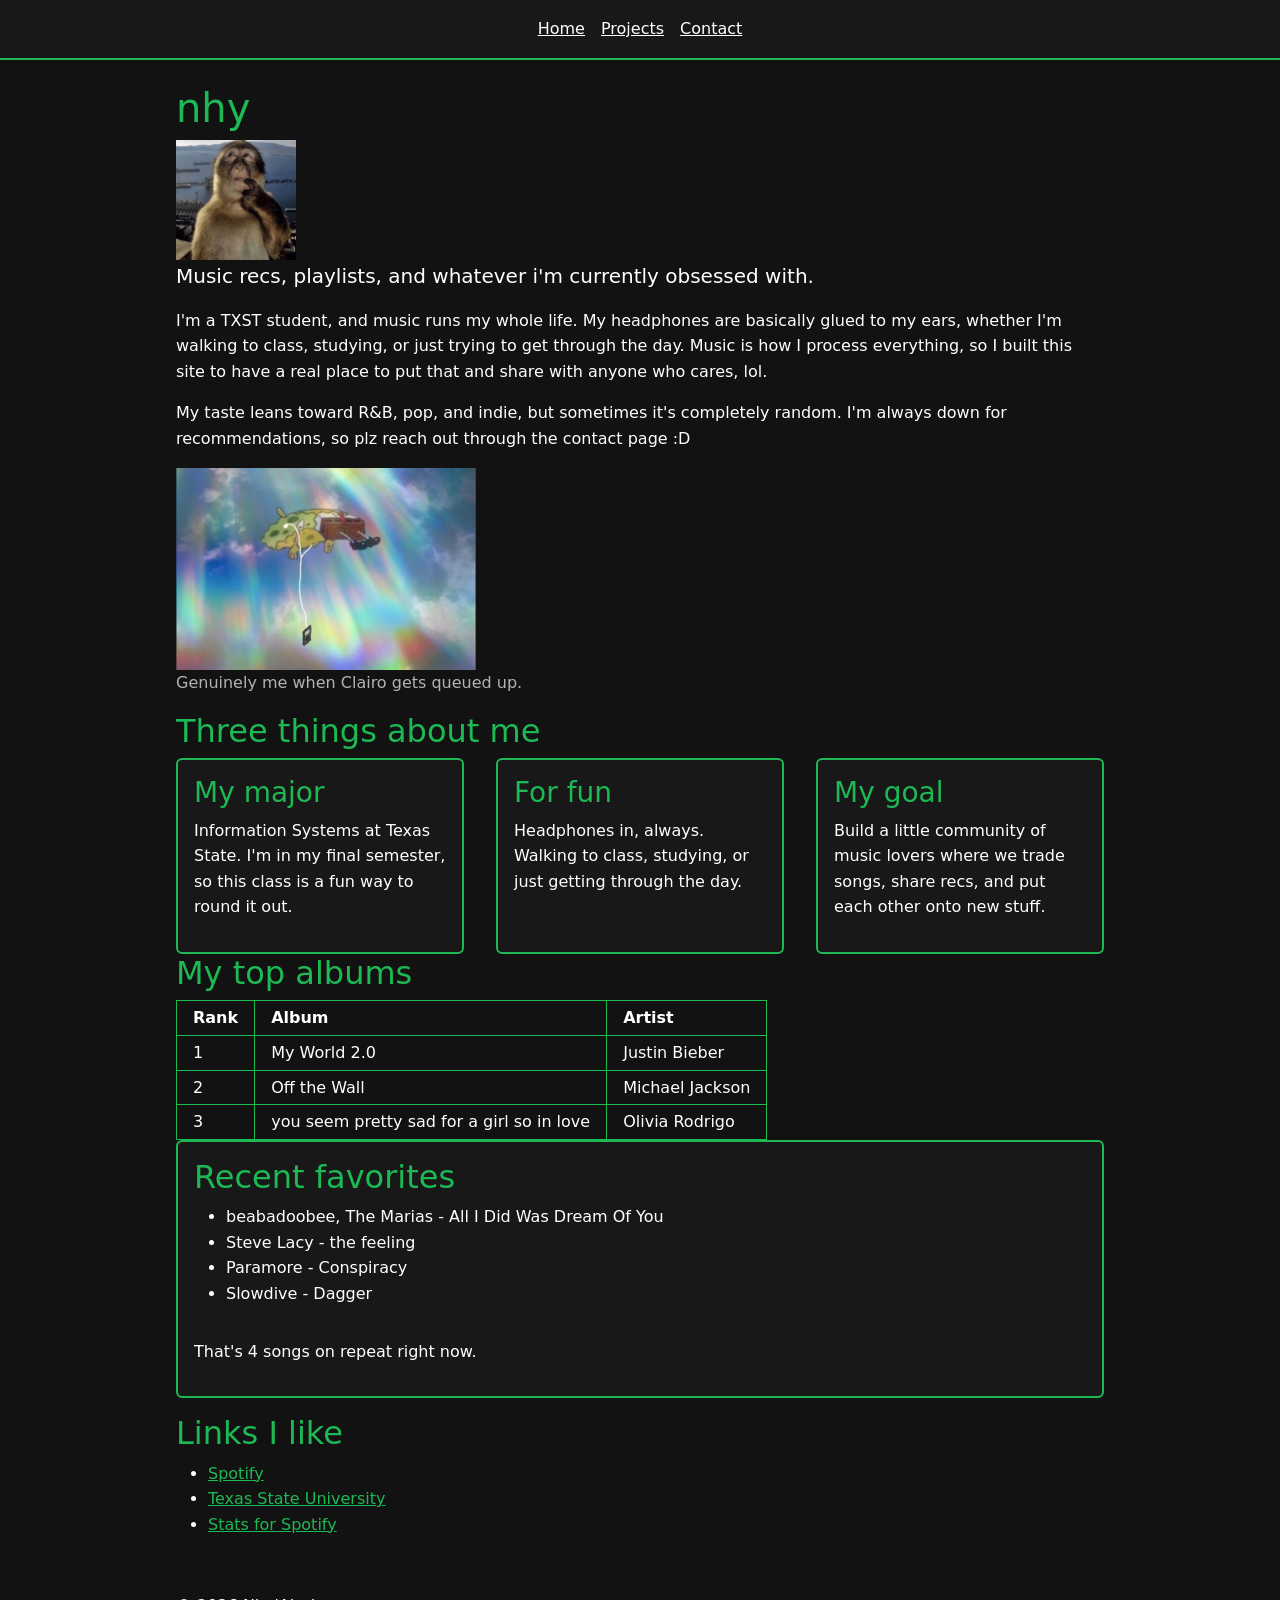
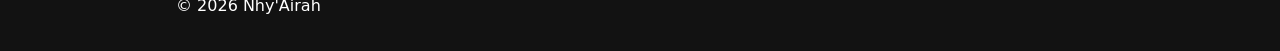
==== index.html @ c14b2f05 "first commit" ====
<!DOCTYPE html>
<html lang="en">
<head>
  <meta charset="UTF-8">
  <!-- A4 Checklist 3: the viewport meta tag. Every page needs it. -->
  <meta name="viewport" content="width=device-width, initial-scale=1">
  <title>nhy | Music Hub</title>
  <!-- Checklist 6: Bootstrap's link line, as in the Week 8 type-along. Your own styles.css comes after it. -->
  <link rel="stylesheet"
  href="https://cdn.jsdelivr.net/npm/bootstrap@5.3.3/dist/css/bootstrap.min.css">
  <!-- This line connects this page to styles.css -->
  <link rel="stylesheet" href="styles.css">
</head>
<body>
  <!-- A4 Checklist 1: the nav bar. The same nav sits on every page. -->
  <header>
    <nav class="container">
      <a href="index.html">Home</a>
      <a href="project.html">Projects</a>
      <a href="contact.html">Contact</a>
    </nav>
  </header>

  <!-- A4 Checklist 6: class="container" keeps the page centered -->
  <!-- Checklist 6: container py-4 keeps the page in the middle, with space above and below. -->
  <main class="container py-4">
    <h1>nhy</h1>
    <img src="images/monkey.jpg" alt="Funny monkey standing on its hind legs, my profile pic" width="120" height="120">
    <p id="intro">Music recs, playlists, and whatever i'm currently obsessed with.</p>
    <p>I'm a TXST student, and music runs my whole life. My headphones are basically glued to my ears, whether I'm walking to class, studying, or just trying to get through the day. Music is how I process everything, so I built this site to have a real place to put that and share with anyone who cares, lol.</p>
    <p>My taste leans toward R&amp;B, pop, and indie, but sometimes it's completely random. I'm always down for recommendations, so plz reach out through the contact page :D</p>

    <!-- Put your own photo in the images folder, then change src and alt -->
    <figure>
      <img src="images/sponge.jpg" alt="Spongebob floating while listening to music with headphones" width="300">
      <figcaption>Genuinely me when Clairo gets queued up.</figcaption>
    </figure>

    <h2>Three things about me</h2>
    <!-- A4 Checklist 2: three cards. On wider screens they sit in one row. -->
    <section class="cards">
      <div class="card">
        <h3>My major</h3>
        <p>Information Systems at Texas State. I'm in my final semester, so this class is a fun way to round it out.</p>
      </div>
      <div class="card">
        <h3>For fun</h3>
        <p>Headphones in, always. Walking to class, studying, or just getting through the day.</p>
      </div>
      <div class="card">
        <h3>My goal</h3>
        <p>Build a little community of music lovers where we trade songs, share recs, and put each other onto new stuff.</p>
      </div>
    </section>

    <h2>My top albums</h2>
    <table>
      <tr><th>Rank</th><th>Album</th><th>Artist</th></tr>
      <tr><td>1</td><td>My World 2.0</td><td>Justin Bieber</td></tr>
      <tr><td>2</td><td>Off the Wall</td><td>Michael Jackson</td></tr>
      <tr><td>3</td><td>you seem pretty sad for a girl so in love</td><td>Olivia Rodrigo</td></tr>
    </table>

    <!-- Checklist 6: card card-body mb-3 draws a box around the list. -->
    <section class="card card-body mb-3">
      <!-- Checklist 7: on a page of your own site, write a heading of your own here. -->
      <h2>Recent favorites</h2>

      <!-- Checklist 1: this list is EMPTY on purpose. script.js builds its items from the array.
           Do not type li items in here. -->
      <ul id="list"></ul>

      <!-- Checklist 1: the empty count line. script.js writes it. -->
      <p id="count" class="mt-3"></p>
    </section>

    <h2>Links I like</h2>
    <ul>
      <li><a href="https://www.spotify.com" target="_blank" rel="noopener">Spotify</a></li>
      <li><a href="https://www.txst.edu" target="_blank" rel="noopener">Texas State University</a></li>
      <li><a href="https://www.statsforspotify.com/track/top" target="_blank" rel="noopener">Stats for Spotify</a></li>
    </ul>
  </main>

  <footer class="container">
    <p>&copy; 2026 Nhy'Airah</p>
  </footer>

  <!-- Checklist 1: link script.js at the end of body, after the list. -->
  <script src="script.js"></script>

  <!-- Disclosure: (Anthropic) Claude was used to help adapt the starter files
       to my music site and to check my work against the Assignment 4 and 5 checklists. -->
</body>
</html>
---- styles.css ----
/* ================================================================
   styles.css: one stylesheet for all three pages.
   Flexbox or Grid? Flexbox lines items up in ONE direction, like
   books on a shelf: the nav and the three cards. Grid places items
   in rows AND columns at once, like a chessboard: the projects.
   Mobile-first: the rules at the top are the phone layout.
   The @media block at the bottom adds columns on wider screens.
   Each "Checklist" comment matches a row of the A4 checklist.
   Checklist 7: check it in the DevTools device toolbar, at 375px
   (one column, no sideways scrolling) and at 1280px (columns).
   ================================================================ */

/* Disclosure: (Anthropic) Claude was used to help adapt the starter
   files to my music site, pick the Spotify-style colors, and check my
   work against the Assignment 4 checklist. */

/* Make widths behave. Leave this line as it is. */
* { box-sizing: border-box; }

/* Your variables: change a color here, and the whole site follows */
:root {
  --brand: #1db954;
  --bg: #121212;
  --light: #181818;
  --text: #ffffff;
  --muted: #b3b3b3;
  --space: 1rem;
}

/* The voice: typography for the whole site */
body {
  margin: 0;
  font-family: system-ui, sans-serif;
  line-height: 1.6;
  color: var(--text);
  background-color: var(--bg);
}

figcaption { color: var(--muted); }

h1, h2, h3, a { color: var(--brand); }

/* The intro line (an id selector) */
#intro { font-size: 1.25rem; }

/* Photos and the form never get wider than the screen */
img, iframe { max-width: 100%; }

/* Checklist 6: a centered container (max-width + margin: 0 auto) */
.container {
  max-width: 960px;
  margin: 0 auto;
  padding: var(--space);
}

/* Checklist 1: the nav bar (Flexbox) */
header {
  background: var(--light);
  border-bottom: 2px solid var(--brand);
}
nav {
  display: flex;
  justify-content: center;
  align-items: center;
  gap: var(--space);
}
nav a { color: var(--text); }

/* Each card gets a frame (a class selector and the box model) */
.card {
  color: var(--text);
  background: var(--light);
  border: 2px solid var(--brand);
  padding: var(--space);
}

/* The table: room inside each cell */
table { border-collapse: collapse; }
th, td {
  padding: 0.25rem 1rem;
  border: 1px solid var(--brand);
  text-align: left;
}

/* Center the embedded form (In-class Exercise #5) */
.contact-form {
  display: flex;
  justify-content: center;
}

/* Checklist 5, part 1 (mobile-first): the phone layout comes first.
   These rules work on every screen. 1fr makes one column, so the
   cards and the projects stack. Checklist 4: display: grid. */
.cards, .gallery {
  display: grid;
  grid-template-columns: 1fr;
  gap: 2rem;
}

/* Checklist 5, part 2: this media query ADDS columns on wider screens.
   min-width: 600px means "only when the screen is 600px or wider".
   On a phone, the browser skips this whole block, so one column stays. */
@media (min-width: 600px) {
  /* Checklist 2: the three cards sit in one row (Flexbox + gap) */
  .cards {
    display: flex;
    gap: 2rem;
  }
  .cards .card { flex: 1; }
  /* Checklist 4: the projects get three columns */
  .gallery {
    grid-template-columns: repeat(3, 1fr);
  }
}
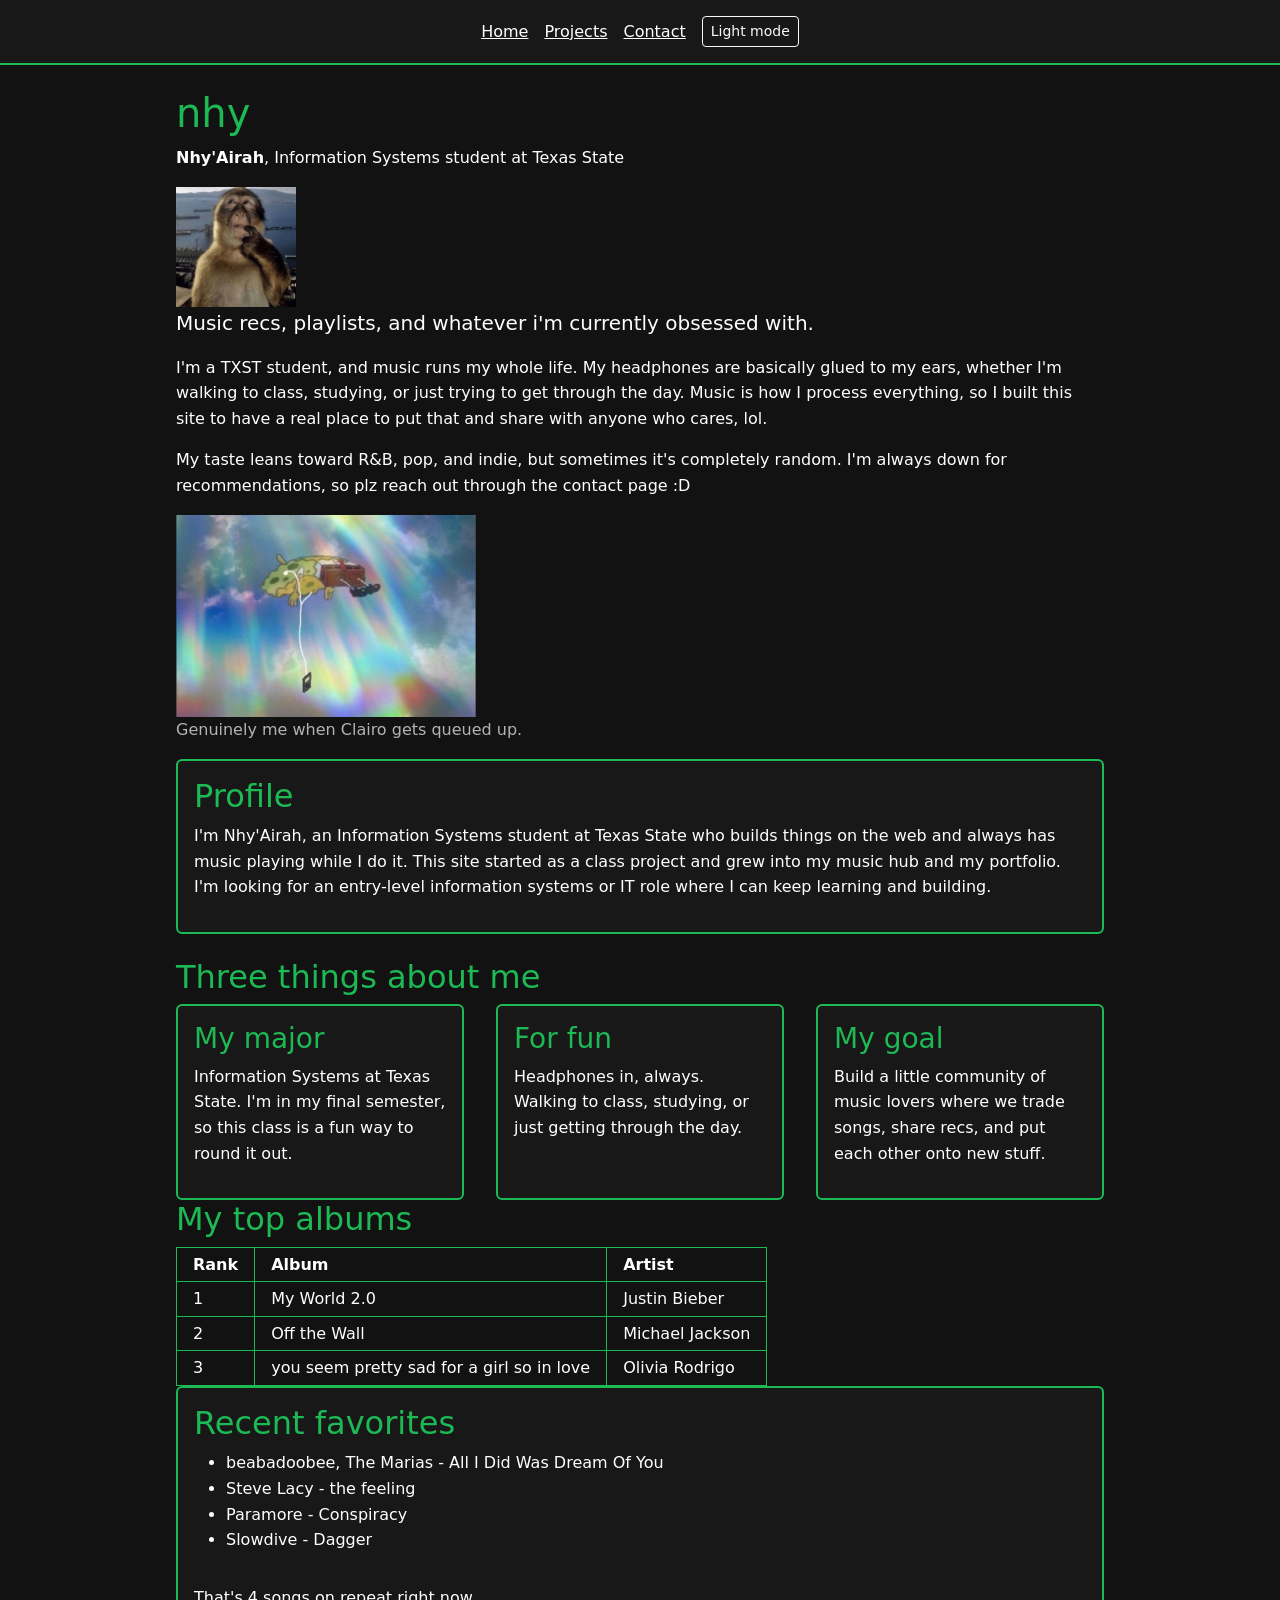
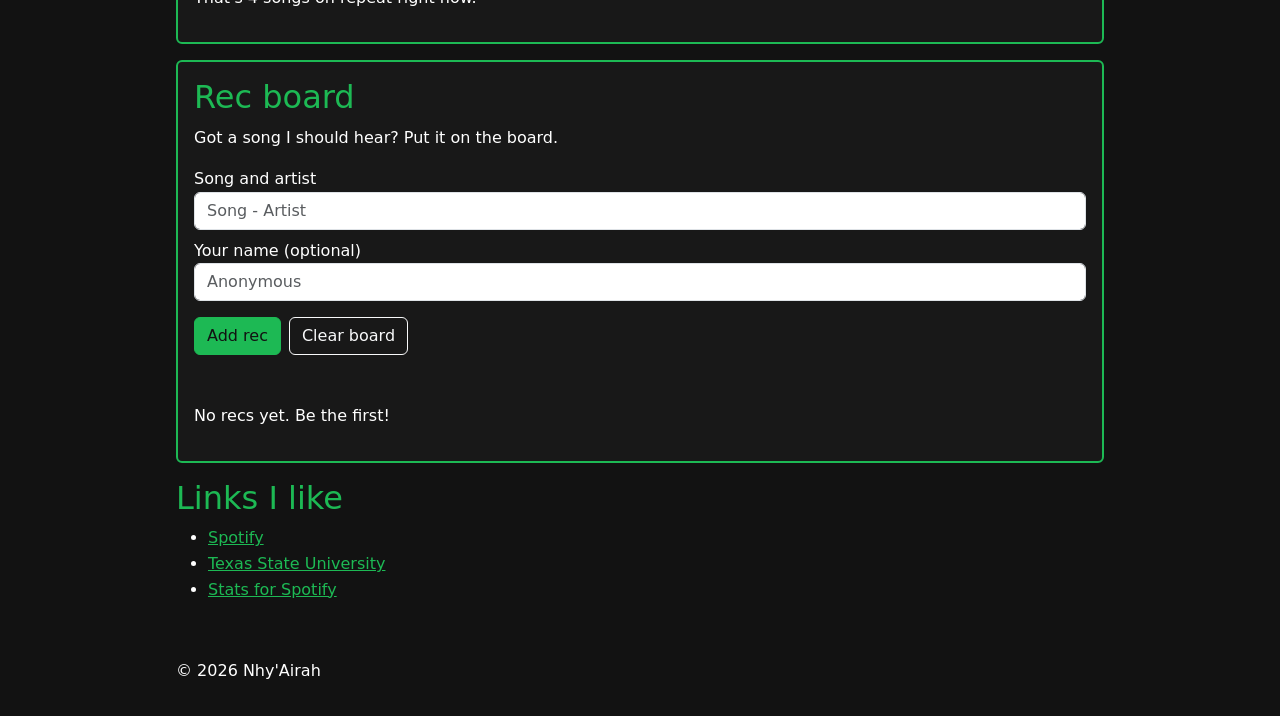
==== commit 268f6715: "assignment 7 portfolio" ====
--- a/index.html
+++ b/index.html
@@ -18,6 +18,7 @@
       <a href="index.html">Home</a>
       <a href="project.html">Projects</a>
       <a href="contact.html">Contact</a>
+      <button id="theme-btn" class="btn btn-sm btn-outline-light" type="button">Light mode</button>
     </nav>
   </header>
 
@@ -25,6 +26,7 @@
   <!-- Checklist 6: container py-4 keeps the page in the middle, with space above and below. -->
   <main class="container py-4">
     <h1>nhy</h1>
+    <p><strong>Nhy'Airah</strong>, Information Systems student at Texas State</p>
     <img src="images/monkey.jpg" alt="Funny monkey standing on its hind legs, my profile pic" width="120" height="120">
     <p id="intro">Music recs, playlists, and whatever i'm currently obsessed with.</p>
     <p>I'm a TXST student, and music runs my whole life. My headphones are basically glued to my ears, whether I'm walking to class, studying, or just trying to get through the day. Music is how I process everything, so I built this site to have a real place to put that and share with anyone who cares, lol.</p>
@@ -35,6 +37,12 @@
       <img src="images/sponge.jpg" alt="Spongebob floating while listening to music with headphones" width="300">
       <figcaption>Genuinely me when Clairo gets queued up.</figcaption>
     </figure>
+
+    <!-- A7 Profile: who I am and the kind of work I want -->
+    <section id="profile" class="card card-body mb-4">
+      <h2>Profile</h2>
+      <p>I'm Nhy'Airah, an Information Systems student at Texas State who builds things on the web and always has music playing while I do it. This site started as a class project and grew into my music hub and my portfolio. I'm looking for an entry-level information systems or IT role where I can keep learning and building.</p>
+    </section>
 
     <h2>Three things about me</h2>
     <!-- A4 Checklist 2: three cards. On wider screens they sit in one row. -->
@@ -74,6 +82,28 @@
       <p id="count" class="mt-3"></p>
     </section>
 
+    <!-- A6 feature: the Rec board. A visitor types a song, clicks Add rec, and it shows up in the list.
+         Every element has an id so script.js can find it. -->
+    <section class="card card-body mb-3">
+      <h2>Rec board</h2>
+      <p>Got a song I should hear? Put it on the board.</p>
+
+      <label for="rec-song">Song and artist</label>
+      <input id="rec-song" class="form-control mb-2" type="text" placeholder="Song - Artist">
+
+      <label for="rec-name">Your name (optional)</label>
+      <input id="rec-name" class="form-control mb-3" type="text" placeholder="Anonymous">
+
+      <div class="d-flex gap-2">
+        <button id="add-rec" class="btn btn-success">Add rec</button>
+        <button id="clear-recs" class="btn btn-outline-light">Clear board</button>
+      </div>
+
+      <p id="rec-message" class="mt-3"></p>
+      <ul id="rec-list"></ul>
+      <p id="rec-count"></p>
+    </section>
+
     <h2>Links I like</h2>
     <ul>
       <li><a href="https://www.spotify.com" target="_blank" rel="noopener">Spotify</a></li>
@@ -87,9 +117,13 @@
   </footer>
 
   <!-- Checklist 1: link script.js at the end of body, after the list. -->
+  <script src="theme.js"></script>
   <script src="script.js"></script>
 
-  <!-- Disclosure: (Anthropic) Claude was used to help adapt the starter files
-       to my music site and to check my work against the Assignment 4 and 5 checklists. -->
+<!-- Disclosure: (Open AI) ChatGPT was used to help adapt the starter files
+       to my music site and to check my work against the Assignment 5 checklist. -->
+  <!-- Assignment 7:
+       1. The design principle I fixed, and what I changed: Consistency. My pages did not match, because the Projects and Contact pages had no Bootstrap and the Contact page was a different looking embedded form. Now every page has the same nav, the same button, the same cards, and one styles.css, and the contact form uses the same card style as the rest of the site.
+       2. The tools and AI I used: VS Code, GitHub Desktop, GitHub, Cloudflare, Bootstrap 5, the WebAIM Contrast Checker, and Claude (Anthropic) to help build the Assignment 7 pages and check them. ChatGPT (OpenAI) helped with some earlier parts, as noted in my script.js. -->
 </body>
 </html>
--- a/styles.css
+++ b/styles.css
@@ -9,10 +9,6 @@
    Checklist 7: check it in the DevTools device toolbar, at 375px
    (one column, no sideways scrolling) and at 1280px (columns).
    ================================================================ */
-
-/* Disclosure: (Anthropic) Claude was used to help adapt the starter
-   files to my music site, pick the Spotify-style colors, and check my
-   work against the Assignment 4 checklist. */
 
 /* Make widths behave. Leave this line as it is. */
 * { box-sizing: border-box; }
@@ -62,6 +58,7 @@
   display: flex;
   justify-content: center;
   align-items: center;
+  flex-wrap: wrap;
   gap: var(--space);
 }
 nav a { color: var(--text); }
@@ -73,6 +70,16 @@
   border: 2px solid var(--brand);
   padding: var(--space);
 }
+
+/* A6 feature: the Add rec button (an id selector) uses my own colors */
+#add-rec {
+  background-color: var(--brand);
+  border-color: var(--brand);
+  color: var(--bg);
+}
+
+/* A6 feature: the message under the buttons is a softer gray */
+#rec-message { color: var(--muted); }
 
 /* The table: room inside each cell */
 table { border-collapse: collapse; }
@@ -112,3 +119,33 @@
     grid-template-columns: repeat(3, 1fr);
   }
 }
+
+/* ---------------- Assignment 7 additions ---------------- */
+
+/* Dark mode button: the site starts dark, the button toggles the class "light" on body.
+   Same variable names, so every rule above follows. */
+body.light {
+  --brand: #0b6b2d;
+  --bg: #ffffff;
+  --light: #f2f2f2;
+  --text: #121212;
+  --muted: #4d4d4d;
+}
+body.light .btn-outline-light {
+  --bs-btn-color: var(--text);
+  --bs-btn-border-color: var(--text);
+  --bs-btn-hover-color: var(--bg);
+  --bs-btn-hover-bg: var(--text);
+  --bs-btn-hover-border-color: var(--text);
+  --bs-btn-active-color: var(--bg);
+  --bs-btn-active-bg: var(--text);
+  --bs-btn-active-border-color: var(--text);
+}
+body.light #add-rec, body.light .btn-success { color: #ffffff; background-color: var(--brand); border-color: var(--brand); }
+
+/* Contact form messages sit right under each field */
+#contact-form { display: flex; flex-direction: column; }
+.field-msg { color: var(--muted); min-height: 1.5rem; margin-bottom: 0.5rem; }
+
+/* Project cards: pictures fill the card width */
+.gallery .card img { width: 100%; height: auto; margin-bottom: var(--space); }
